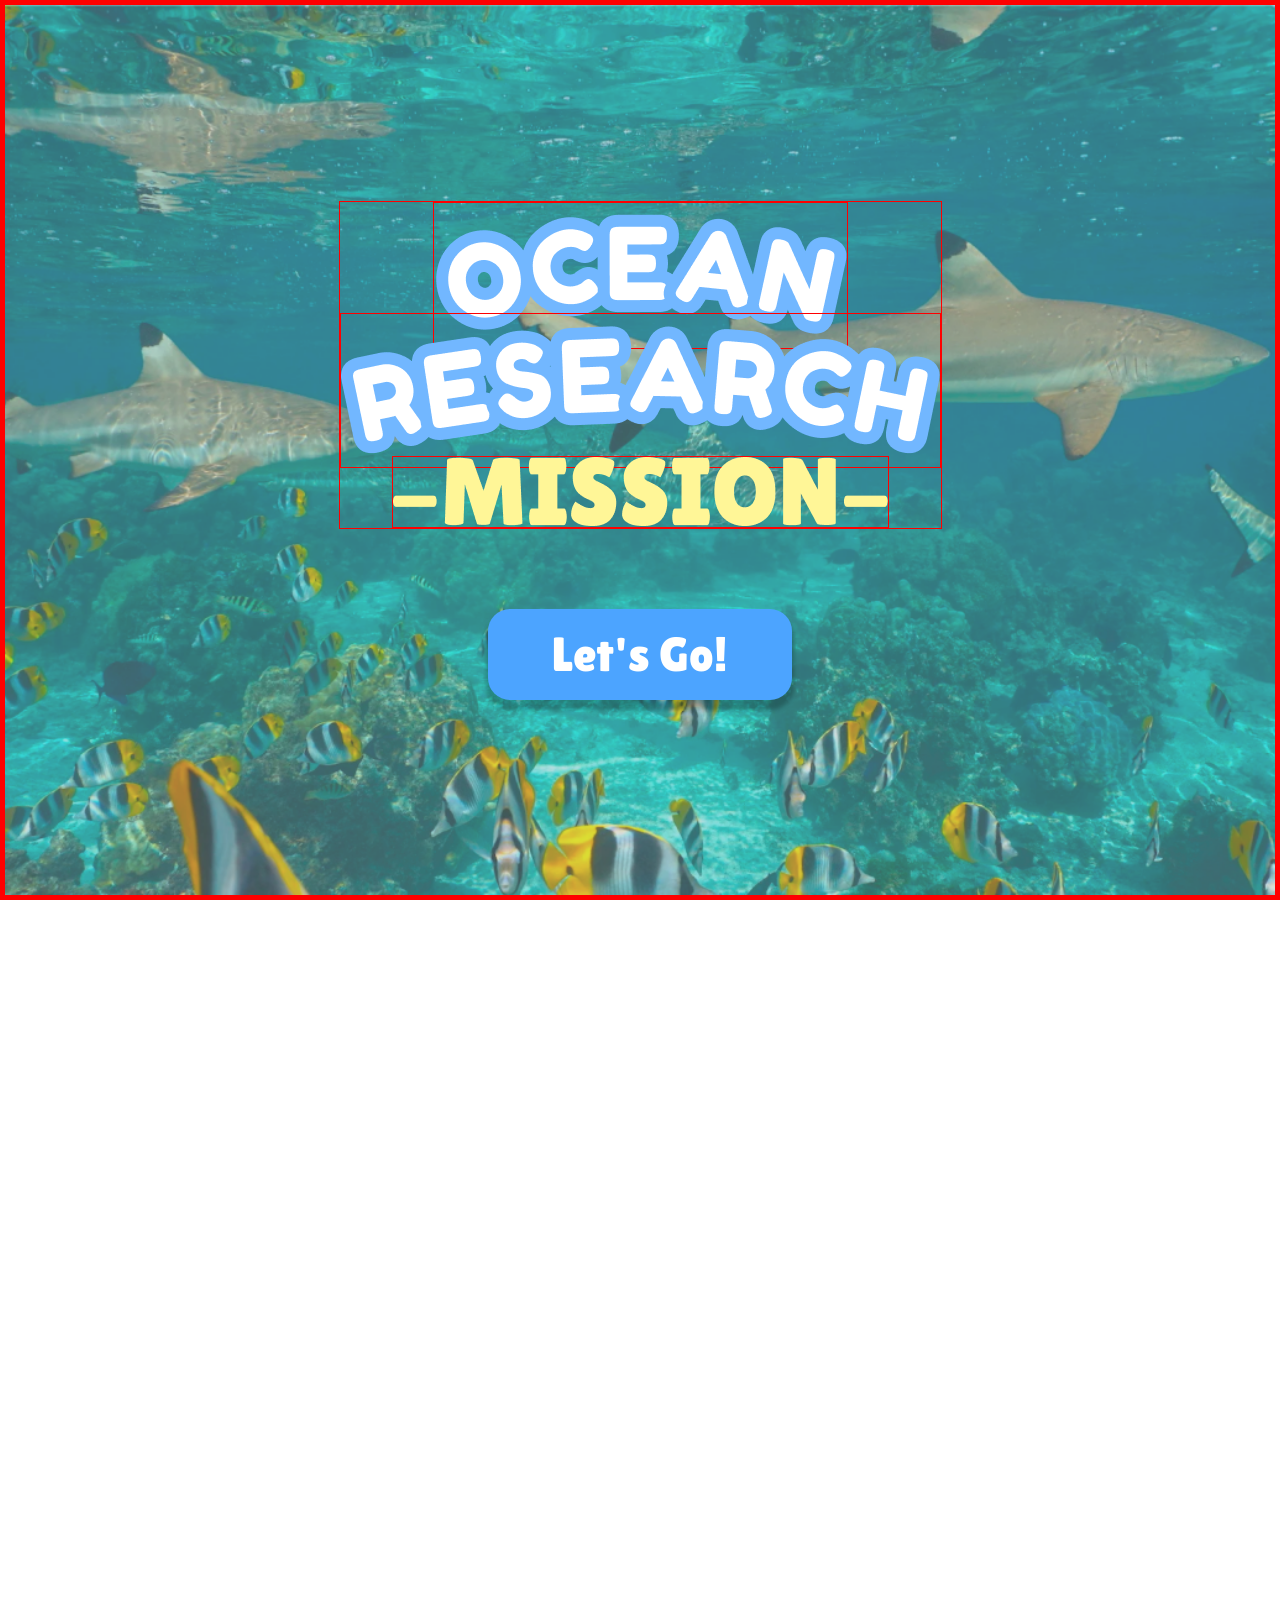
==== public/index.html @ 69617be8 "first push figma to html; landing and draft of conversation page" ====
<!DOCTYPE html>
<html lang="en">
<head>
  <meta charset="UTF-8">
  <meta name="viewport" content="width=device-width, initial-scale=1.0">
  <title>The Ocean Research Mission | SharkSphere</title>
  <link rel="stylesheet" href="css/styles.css">
</head>
<body>
  <!-- this is an SPA (single page application). thus, all content is put here -->
  <div id="app">
    <!-- landing page -->
    <section id="landing" class="landing-page page active">
      <div class="background"></div>
      <div class="content">
        <div class="hero-text">
          <img src="assets/logos/landingtext1.png" alt="Ocean" class="hero-image hero-image-1">
          <img src="assets/logos/landingtext2.png" alt="Research" class="hero-image hero-image-2">
          <img src="assets/logos/landingtext3.png" alt="Mission" class="hero-image hero-image-3">
        </div>
        <button id="cta-button" class="cta-button">Let's Go!</button>
      </div>
    </section>

    <!-- conversation page -->
    <section id="conversation" class="page conversation-page">
      <div class="background"></div>
      <div class="conversation-content">
        <div class="avatar-character"></div>
        <div class="speech-bubbles">
          <div class="speech-bubble active">Welcome aboard, fellow scientist!</div>
          <div class="speech-bubble">Today, we are going to explore a very important species.</div>
          <div class="speech-bubble">This species helps keep coral reefs</div>
        </div>
        <button id="next-button" class="next-button">Next</button>
      </div>
    </section>
  </div>

  <script src="js/app.js"></script>
</body>
</html>
---- public/css/styles.css ----
@import url('animations.css');
@import url('interactions.css');

@font-face {
  font-family: 'Lilita One';
  src: url('../assets/fonts/LilitaOne-Regular.ttf') format('truetype');
  font-weight: normal;
  font-style: normal;
}

* {
  border: 1px solid red;
  margin: 0;
  padding: 0;
  box-sizing: border-box;
}

html, body {
  width: 100%;
  height: 100%;
  font-family: 'Segoe UI', Tahoma, Geneva, Verdana, sans-serif;
  overflow: hidden;
}

#app {
  width: 100%;
  height: 100%;
}






/* ********************** */
/* ********************** */
/* **** Landing Page **** */
/* ********************** */
/* ********************** */

.landing-page {
  position: relative;
  width: 100%;
  height: 100%;
  display: flex;
  align-items: center;
  justify-content: center;
  opacity: 0;
  transition: opacity 0.6s ease-in-out;
}

.landing-page.active {
  opacity: 1;
}

.background {
  position: absolute;
  top: 0;
  left: 0;
  width: 100%;
  height: 100%;
  background-image: url('../assets/bg/static_btrf_reef.png');
  background-size: cover;
  background-position: center;
  z-index: -1;
}

.background::before {
  content: '';
  position: absolute;
  top: 0;
  left: 0;
  width: 100%;
  height: 100%;
  background-color: rgba(255, 255, 255, 0.2);
  z-index: 1;
}

.content {
  position: relative;
  height: 100%;
  z-index: 1;
  text-align: center;
  display: flex;
  flex-direction: column;
  align-items: center;
  justify-content: center;
  gap: 80px;
}

.hero-text {
  display: flex;
  flex-direction: column;
  align-items: center;
}

.hero-image {
  display: block;

  &.hero-image-1 {
    margin-bottom: -36px;
  }
  &.hero-image-2 {
    margin-bottom: -12px;
  }
}

/* lets go button */
.cta-button {
  padding: 18px 64px;
  font-family: 'Lilita One', sans-serif;
  font-size: 48px;
  font-weight: 500;
  color: #ffffff;
  background-color: #4CA4FF;
  border: none;
  border-radius: 22px;
  position: relative;
  overflow: hidden;
  box-shadow: 0 8px 4px 2px rgba(0, 0, 0, 0.25);
}

.page {
  display: none;
  opacity: 0;
  transition: opacity 0.6s ease-in-out;
}

.page.active {
  display: block;
  opacity: 1;
}






/* *************************** */
/* *************************** */
/* **** conversation page **** */
/* *************************** */
/* *************************** */

.conversation-page {
  position: relative;
  width: 100%;
  height: 100%;
  display: flex;
  align-items: center;
  justify-content: center;
  opacity: 0;
  transition: opacity 0.6s ease-in-out;
}

.conversation-page.active {
  opacity: 1;
}

.conversation-content {
  position: relative;
  z-index: 1;
  display: flex;
  align-items: center;
  gap: 40px;
  width: 90%;
  max-width: 1200px;
  height: 100%;
  padding: 40px;
}

.avatar-character {
  width: 200px;
  height: 200px;
  background-color: #d8d8d8;
  border-radius: 50%;
  flex-shrink: 0;
  position: relative;
  margin-top: 20px;
}

.avatar-character::before {
  content: '';
  position: absolute;
  top: 40px;
  left: 50%;
  transform: translateX(-50%);
  width: 70px;
  height: 80px;
  background-color: #c0c0c0;
  border-radius: 50%;
}

.avatar-character::after {
  content: '';
  position: absolute;
  top: 110px;
  left: 50%;
  transform: translateX(-50%);
  width: 100px;
  height: 80px;
  background-color: #c0c0c0;
  border-radius: 50%;
}

.speech-bubbles {
  display: flex;
  flex-direction: column;
  gap: 20px;
  flex: 1;
  position: relative;
  max-height: 400px;
  overflow-y: auto;
  padding-right: 10px;
}

.speech-bubble {
  background-color: #ffffff;
  padding: 30px 40px;
  border-radius: 25px;
  font-size: 32px;
  font-weight: 900;
  color: #000000;
  box-shadow: 0 6px 20px rgba(0, 0, 0, 0.15);
  font-family: 'Segoe UI', Tahoma, Geneva, Verdana, sans-serif;
  opacity: 0;
  display: none;
  transition: opacity 0.4s ease-in-out;
  min-height: 80px;
  display: flex;
  align-items: center;
}

.speech-bubble.active {
  display: flex;
  opacity: 1;
}

.next-button {
  position: absolute;
  bottom: 40px;
  left: 40px;
  padding: 12px 28px;
  background-color: #4CA4FF;
  color: #ffffff;
  border: none;
  border-radius: 8px;
  font-size: 16px;
  font-weight: 700;
  font-family: 'Segoe UI', Tahoma, Geneva, Verdana, sans-serif;
  cursor: pointer;
  box-shadow: 0 4px 12px rgba(76, 164, 255, 0.4);
  transition: all 0.3s ease;
}

.next-button:hover {
  transform: translateY(-2px);
  box-shadow: 0 6px 16px rgba(76, 164, 255, 0.6);
}

.next-button:active {
  transform: translateY(0);
  box-shadow: 0 2px 8px rgba(76, 164, 255, 0.3);
}
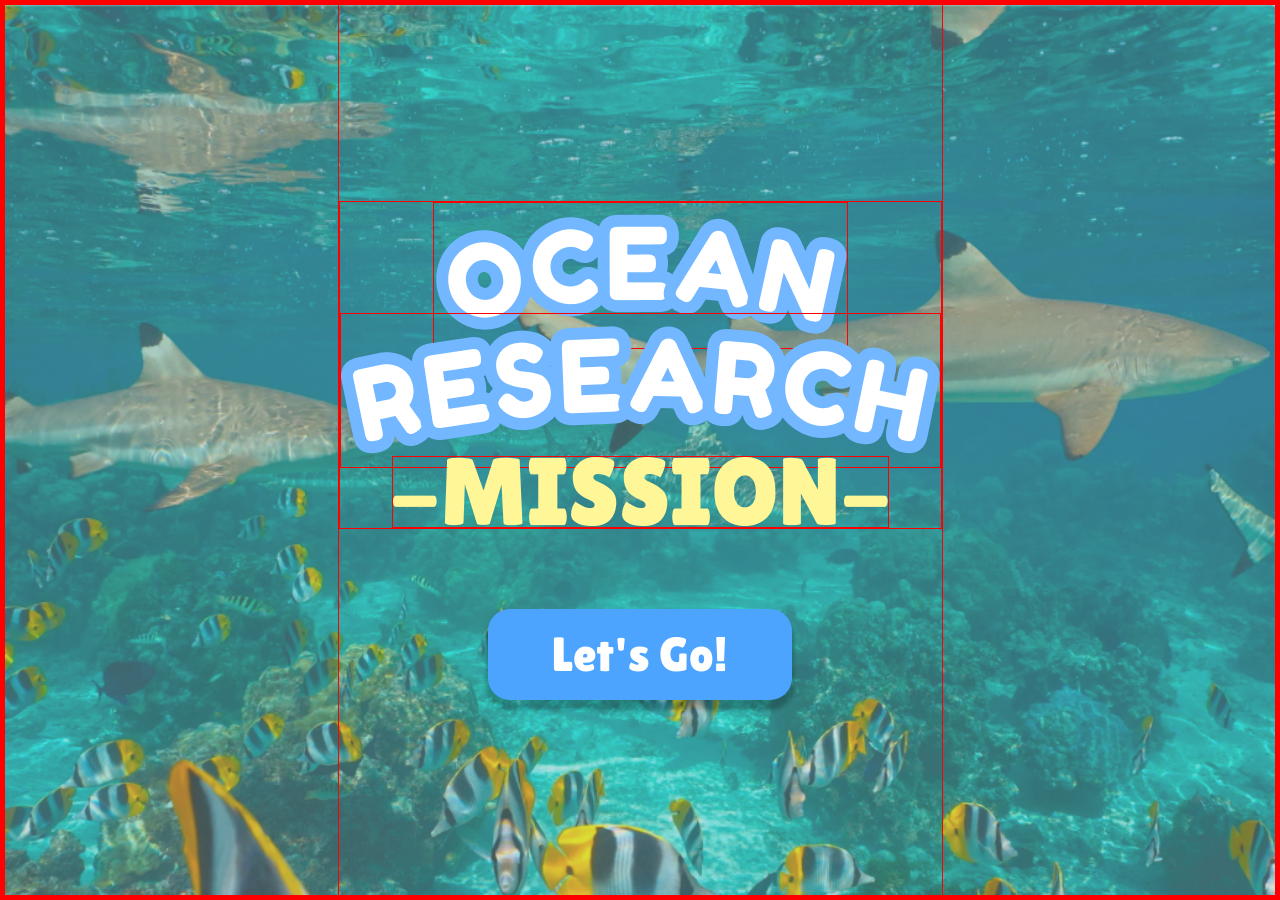
==== commit d66e2f4c: "Fix SPA structure and fadein" ====
--- a/public/index.html
+++ b/public/index.html
@@ -7,36 +7,7 @@
   <link rel="stylesheet" href="css/styles.css">
 </head>
 <body>
-  <!-- this is an SPA (single page application). thus, all content is put here -->
-  <div id="app">
-    <!-- landing page -->
-    <section id="landing" class="landing-page page active">
-      <div class="background"></div>
-      <div class="content">
-        <div class="hero-text">
-          <img src="assets/logos/landingtext1.png" alt="Ocean" class="hero-image hero-image-1">
-          <img src="assets/logos/landingtext2.png" alt="Research" class="hero-image hero-image-2">
-          <img src="assets/logos/landingtext3.png" alt="Mission" class="hero-image hero-image-3">
-        </div>
-        <button id="cta-button" class="cta-button">Let's Go!</button>
-      </div>
-    </section>
-
-    <!-- conversation page -->
-    <section id="conversation" class="page conversation-page">
-      <div class="background"></div>
-      <div class="conversation-content">
-        <div class="avatar-character"></div>
-        <div class="speech-bubbles">
-          <div class="speech-bubble active">Welcome aboard, fellow scientist!</div>
-          <div class="speech-bubble">Today, we are going to explore a very important species.</div>
-          <div class="speech-bubble">This species helps keep coral reefs</div>
-        </div>
-        <button id="next-button" class="next-button">Next</button>
-      </div>
-    </section>
-  </div>
-
+  <div id="app"></div>
   <script src="js/app.js"></script>
 </body>
 </html>
--- a/public/css/styles.css
+++ b/public/css/styles.css
@@ -28,6 +28,68 @@
 }
 
 
+/* general */
+
+#app {
+  width: 100%;
+  height: 100%;
+  overflow: hidden;
+}
+
+#app .background {
+  position: absolute;
+  top: 0;
+  left: 0;
+  width: 100%;
+  height: 100%;
+  background-image: url('../assets/bg/static_btrf_reef.png');
+  background-size: cover;
+  background-position: center;
+  z-index: -1;
+  opacity: 1 !important;
+}
+
+#app .content,
+#app .character-bottom-left {
+  transition: opacity 0.4s ease-in-out;
+  opacity: 1;
+  will-change: opacity;
+}
+
+#app section.fade-out .content,
+#app section.fade-out .character-bottom-left {
+  opacity: 0;
+  pointer-events: none;
+}
+
+#app section.fade-in .content,
+#app section.fade-in .character-bottom-left {
+  opacity: 1;
+  pointer-events: auto;
+}
+
+/* @starting-style defines the initial state for newly inserted elements */
+/* This allows the fade-in transition to work when content first appears */
+@starting-style {
+  #app section.fade-in .content,
+  #app section.fade-in .character-bottom-left {
+    opacity: 0;
+  }
+}
+
+/* tint */
+#app .background::before {
+  content: '';
+  position: absolute;
+  top: 0;
+  left: 0;
+  width: 100%;
+  height: 100%;
+  background-color: rgba(255, 255, 255, 0.2);
+  z-index: 0;
+}
+
+
 
 
 
@@ -45,35 +107,7 @@
   display: flex;
   align-items: center;
   justify-content: center;
-  opacity: 0;
-  transition: opacity 0.6s ease-in-out;
-}
-
-.landing-page.active {
-  opacity: 1;
-}
-
-.background {
-  position: absolute;
-  top: 0;
-  left: 0;
-  width: 100%;
-  height: 100%;
-  background-image: url('../assets/bg/static_btrf_reef.png');
-  background-size: cover;
-  background-position: center;
-  z-index: -1;
-}
-
-.background::before {
-  content: '';
-  position: absolute;
-  top: 0;
-  left: 0;
-  width: 100%;
-  height: 100%;
-  background-color: rgba(255, 255, 255, 0.2);
-  z-index: 1;
+  overflow: hidden;
 }
 
 .content {
@@ -120,20 +154,6 @@
   box-shadow: 0 8px 4px 2px rgba(0, 0, 0, 0.25);
 }
 
-.page {
-  display: none;
-  opacity: 0;
-  transition: opacity 0.6s ease-in-out;
-}
-
-.page.active {
-  display: block;
-  opacity: 1;
-}
-
-
-
-
 
 
 /* *************************** */
@@ -146,119 +166,18 @@
   position: relative;
   width: 100%;
   height: 100%;
-  display: flex;
-  align-items: center;
-  justify-content: center;
-  opacity: 0;
-  transition: opacity 0.6s ease-in-out;
+  overflow: hidden;
 }
 
-.conversation-page.active {
-  opacity: 1;
+.character-bottom-left {
+  position: absolute;
+  bottom: 0;
+  left: 20px;
+  z-index: 2;
 }
 
-.conversation-content {
-  position: relative;
-  z-index: 1;
-  display: flex;
-  align-items: center;
-  gap: 40px;
-  width: 90%;
-  max-width: 1200px;
-  height: 100%;
-  padding: 40px;
-}
-
-.avatar-character {
-  width: 200px;
-  height: 200px;
-  background-color: #d8d8d8;
-  border-radius: 50%;
-  flex-shrink: 0;
-  position: relative;
-  margin-top: 20px;
-}
-
-.avatar-character::before {
-  content: '';
-  position: absolute;
-  top: 40px;
-  left: 50%;
-  transform: translateX(-50%);
-  width: 70px;
-  height: 80px;
-  background-color: #c0c0c0;
-  border-radius: 50%;
-}
-
-.avatar-character::after {
-  content: '';
-  position: absolute;
-  top: 110px;
-  left: 50%;
-  transform: translateX(-50%);
-  width: 100px;
-  height: 80px;
-  background-color: #c0c0c0;
-  border-radius: 50%;
-}
-
-.speech-bubbles {
-  display: flex;
-  flex-direction: column;
-  gap: 20px;
-  flex: 1;
-  position: relative;
+.character-sprite {
+  display: block;
   max-height: 400px;
-  overflow-y: auto;
-  padding-right: 10px;
-}
-
-.speech-bubble {
-  background-color: #ffffff;
-  padding: 30px 40px;
-  border-radius: 25px;
-  font-size: 32px;
-  font-weight: 900;
-  color: #000000;
-  box-shadow: 0 6px 20px rgba(0, 0, 0, 0.15);
-  font-family: 'Segoe UI', Tahoma, Geneva, Verdana, sans-serif;
-  opacity: 0;
-  display: none;
-  transition: opacity 0.4s ease-in-out;
-  min-height: 80px;
-  display: flex;
-  align-items: center;
-}
-
-.speech-bubble.active {
-  display: flex;
-  opacity: 1;
-}
-
-.next-button {
-  position: absolute;
-  bottom: 40px;
-  left: 40px;
-  padding: 12px 28px;
-  background-color: #4CA4FF;
-  color: #ffffff;
-  border: none;
-  border-radius: 8px;
-  font-size: 16px;
-  font-weight: 700;
-  font-family: 'Segoe UI', Tahoma, Geneva, Verdana, sans-serif;
-  cursor: pointer;
-  box-shadow: 0 4px 12px rgba(76, 164, 255, 0.4);
-  transition: all 0.3s ease;
-}
-
-.next-button:hover {
-  transform: translateY(-2px);
-  box-shadow: 0 6px 16px rgba(76, 164, 255, 0.6);
-}
-
-.next-button:active {
-  transform: translateY(0);
-  box-shadow: 0 2px 8px rgba(76, 164, 255, 0.3);
-}
+  object-fit: contain;
+}
